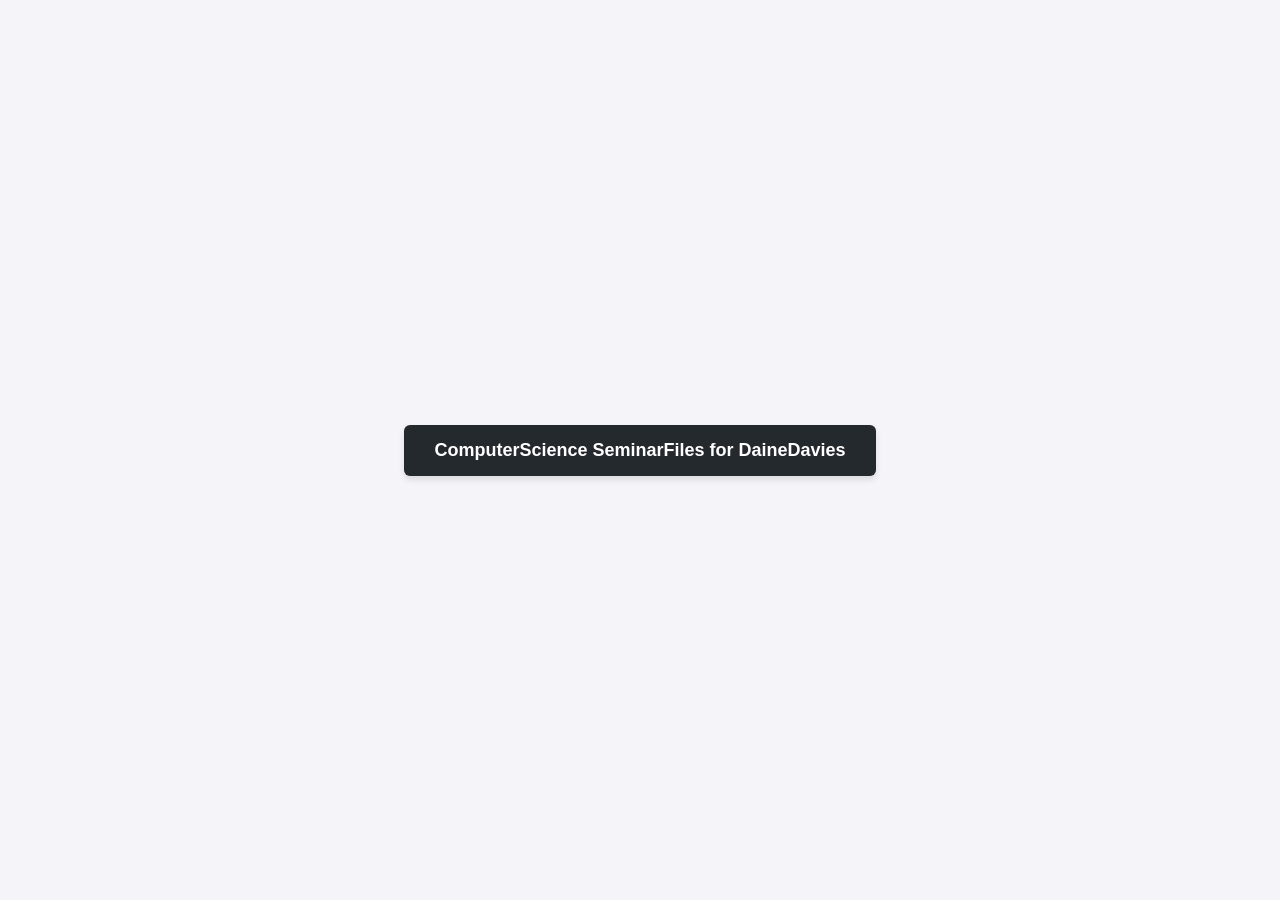
==== index.html @ f4ea1f8f "Create index.html" ====
<!DOCTYPE html>
<html lang="en">
<head>
    <meta charset="UTF-8">
    <meta name="viewport" content="width=device-width, initial-scale=1.0">
    <title>Access My Files</title>
    <style>
        body {
            font-family: Arial, sans-serif;
            display: flex;
            justify-content: center;
            align-items: center;
            height: 100vh;
            margin: 0;
            background-color: #f4f4f9;
        }
        .github-btn {
            display: inline-block;
            padding: 15px 30px;
            font-size: 18px;
            font-weight: bold;
            color: #ffffff;
            background-color: #24292e; /* GitHub's brand color */
            text-decoration: none;
            border-radius: 6px;
            box-shadow: 0 4px 6px rgba(0, 0, 0, 0.1);
            transition: background-color 0.2s, transform 0.2s;
        }
        .github-btn:hover {
            background-color: #444d56;
            transform: translateY(-2px);
        }
        .github-btn:active {
            transform: translateY(0);
        }
    </style>
</head>
<body>

    <!-- REPLACE THE URL BELOW WITH YOUR ACTUAL GITHUB REPOSITORY LINK -->
    <a href="https://dainedavies31-creator.github.io/Main/HSSWorks/Seminars/Computer/XXIV-VII-MMXXVI.html" target="_blank" class="github-btn">
        ComputerScience SeminarFiles for DaineDavies
    </a>

</body>
</html>
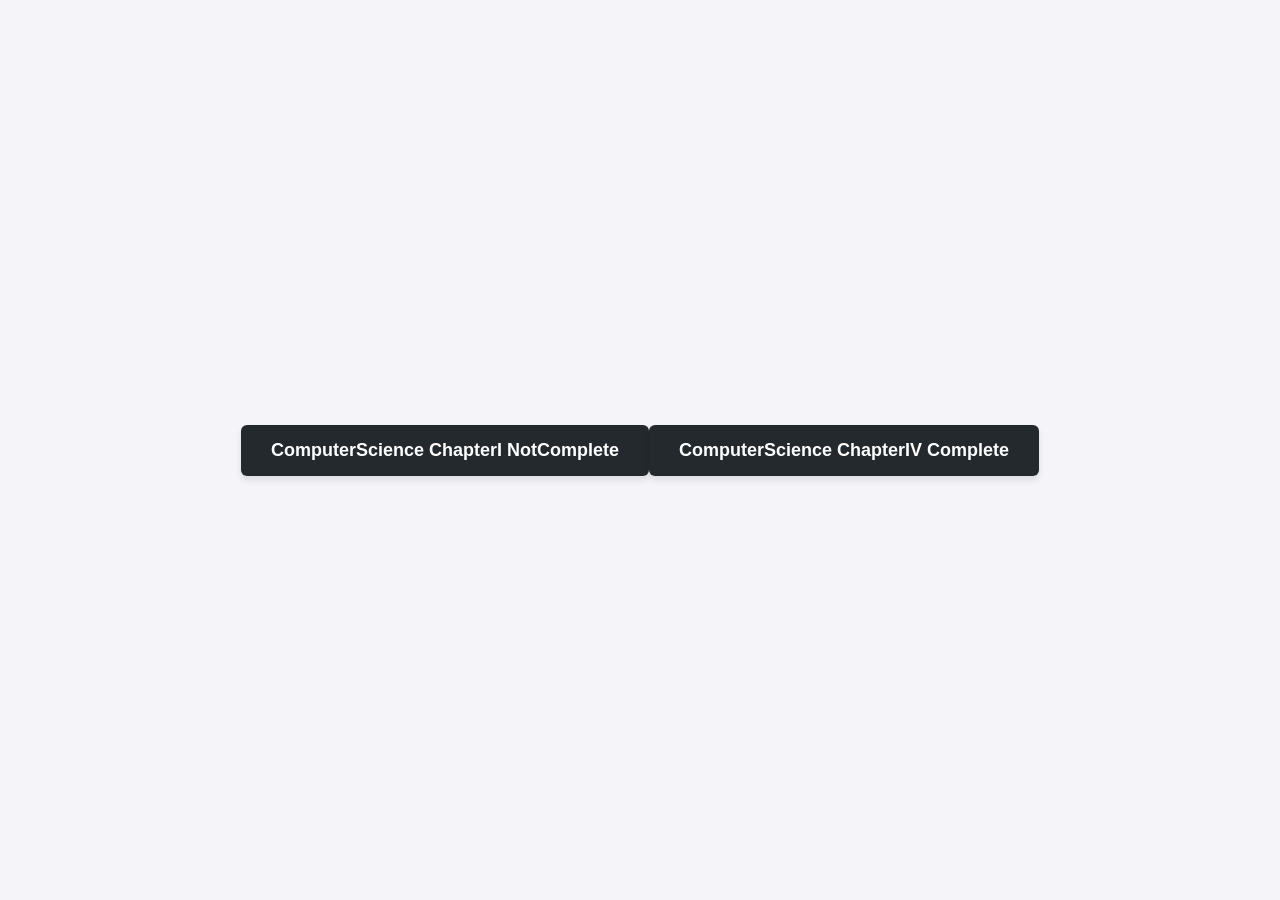
==== commit f2b5b4ec: "Update index.html" ====
--- a/index.html
+++ b/index.html
@@ -3,7 +3,7 @@
 <head>
     <meta charset="UTF-8">
     <meta name="viewport" content="width=device-width, initial-scale=1.0">
-    <title>Access My Files</title>
+    <title>IndexFile</title>
     <style>
         body {
             font-family: Arial, sans-serif;
@@ -38,8 +38,12 @@
 <body>
 
     <!-- REPLACE THE URL BELOW WITH YOUR ACTUAL GITHUB REPOSITORY LINK -->
-    <a href="https://dainedavies31-creator.github.io/Main/HSSWorks/Seminars/Computer/XXIV-VII-MMXXVI.html" target="_blank" class="github-btn">
-        ComputerScience SeminarFiles for DaineDavies
+    <a href="https://dainedavies31-creator.github.io/Main/HSSWorks/Seminars/Computer/XXIV-VII-MMXXVI.html" target="_self" class="github-btn">
+        ComputerScience ChapterI NotComplete
+    </a>
+
+    <a href="https://dainedavies31-creator.github.io/Main/HSSWorks/pages/CS/ChIV.html" target="_self" class="github-btn">
+        ComputerScience ChapterIV Complete
     </a>
 
 </body>
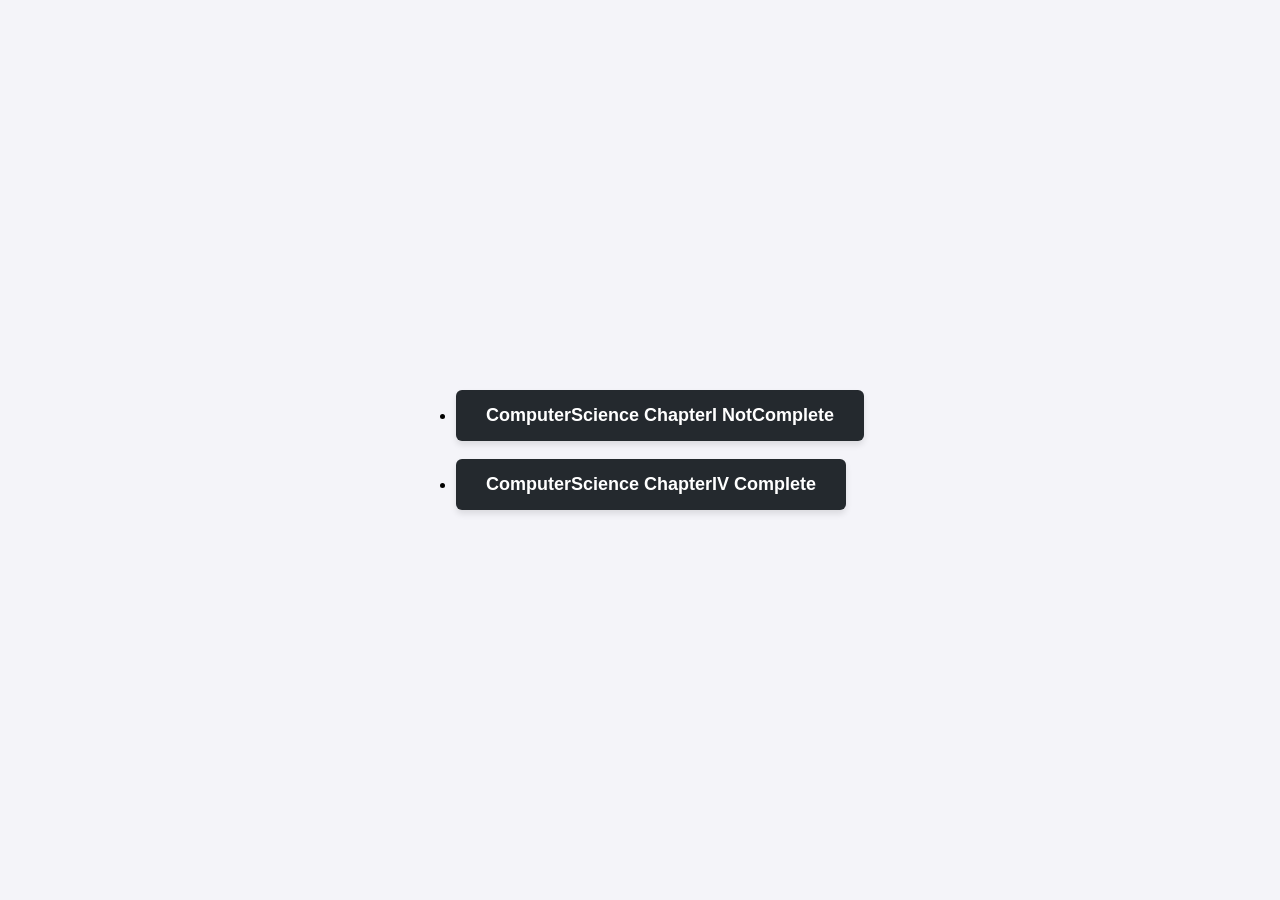
==== commit a6a36cdf: "Update index.html" ====
--- a/index.html
+++ b/index.html
@@ -37,14 +37,19 @@
 </head>
 <body>
 
-    <!-- REPLACE THE URL BELOW WITH YOUR ACTUAL GITHUB REPOSITORY LINK -->
-    <a href="https://dainedavies31-creator.github.io/Main/HSSWorks/Seminars/Computer/XXIV-VII-MMXXVI.html" target="_self" class="github-btn">
+    <ul>
+
+    <li><a href="https://dainedavies31-creator.github.io/Main/HSSWorks/Seminars/Computer/XXIV-VII-MMXXVI.html" target="_self" class="github-btn">
         ComputerScience ChapterI NotComplete
-    </a>
+    </a></li>
 
-    <a href="https://dainedavies31-creator.github.io/Main/HSSWorks/pages/CS/ChIV.html" target="_self" class="github-btn">
+<br>
+
+    <li><a href="https://dainedavies31-creator.github.io/Main/HSSWorks/pages/CS/ChIV.html" target="_self" class="github-btn">
         ComputerScience ChapterIV Complete
-    </a>
+    </a></li>
+
+    </ul>
 
 </body>
 </html>
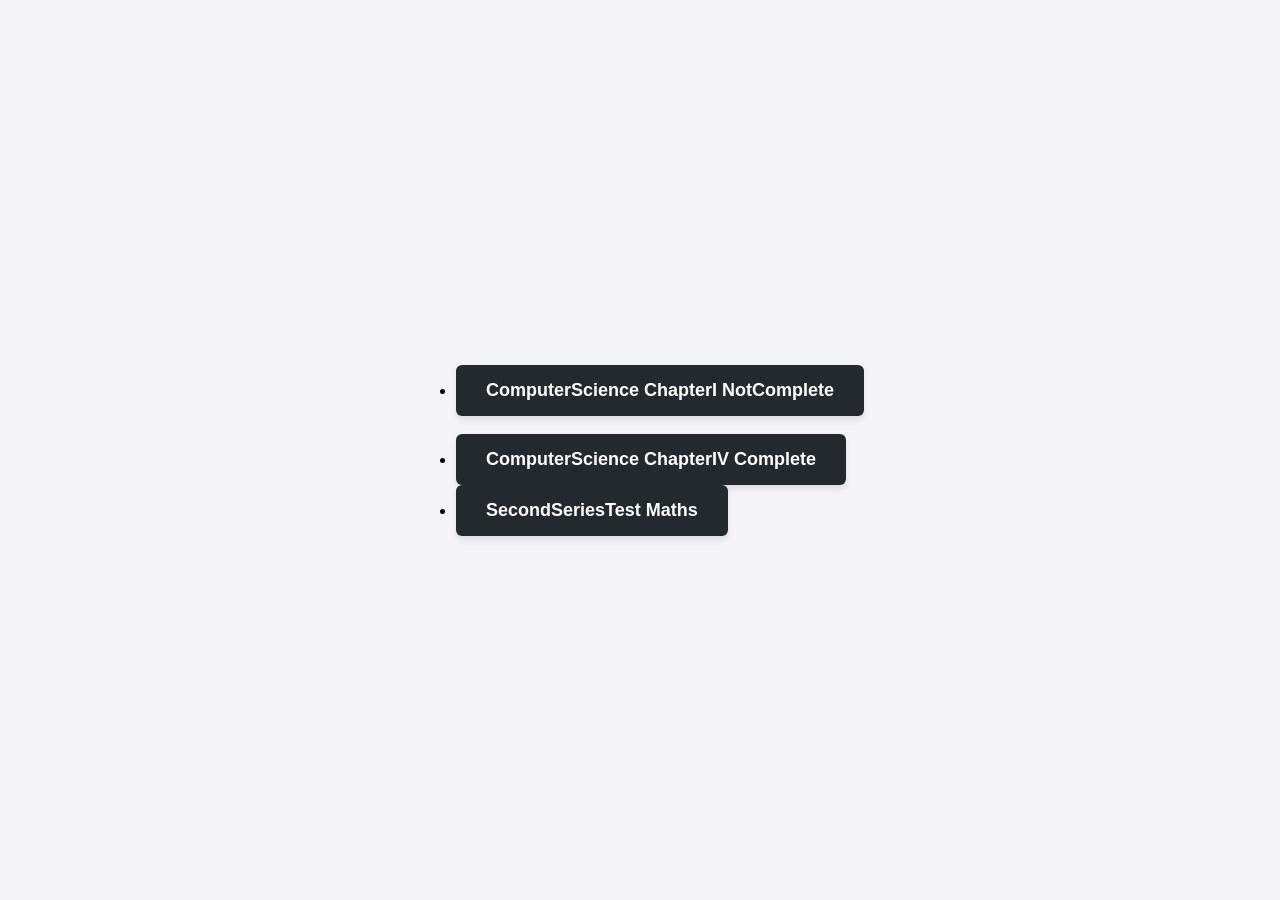
==== commit 47e1f4a6: "Update index.html" ====
--- a/index.html
+++ b/index.html
@@ -1,4 +1,4 @@
-<!DOCTYPE html>
+ <!DOCTYPE html>
 <html lang="en">
 <head>
     <meta charset="UTF-8">
@@ -49,6 +49,8 @@
         ComputerScience ChapterIV Complete
     </a></li>
 
+    <li><a href="https://dainedavies31-creator.github.io/Main/HSSWorks/pages/SecondSeriesTest/Maths.html" target="_self" class="github-btn">SecondSeriesTest Maths</a></li>
+
     </ul>
 
 </body>
